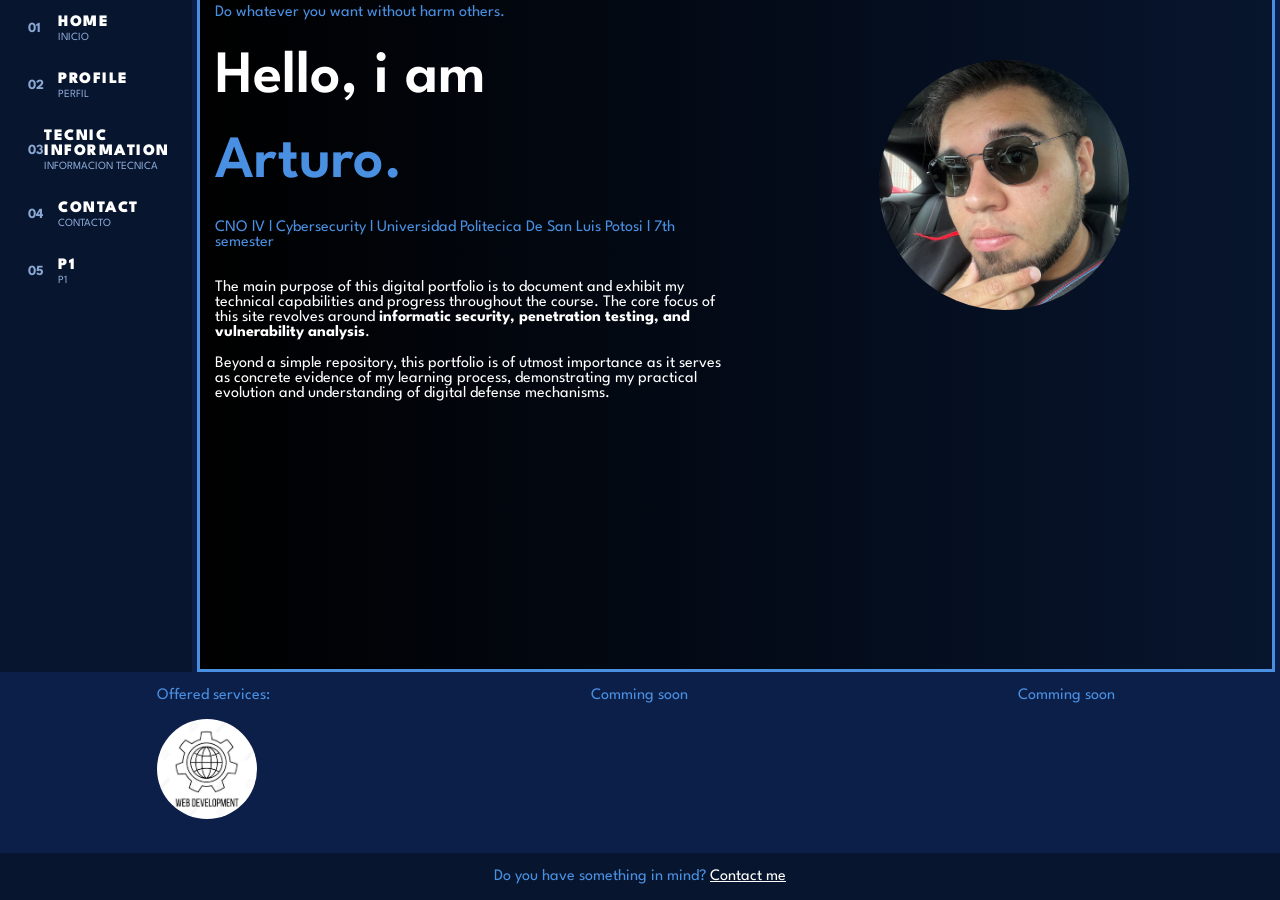
==== index.html @ 52c0979e "Add files via upload" ====
<!DOCTYPE html>

<head lang="en">
    <meta charset="UTF-8">
    <title>Portafolio web</title>
    <link rel="stylesheet" href="Styles/Styles.css?6">
</head>

<body>
    <div class="home">
        <div class="menu">
            <nav>
                <a href="#" class="menu-item" onclick="mostrarContenido(event, 'HOME-SCREEN')">
                    <span class="numero">01</span>
                    <div class="texto-grupo">
                        <span class="titulo">HOME</span>
                        <span class="subtitulo">INICIO</span>
                    </div>
                </a>

                <a href="#" class="menu-item" onclick="mostrarContenido(event, 'PROFILE-SCREEN')">
                    <span class="numero">02</span>
                    <div class="texto-grupo">
                        <span class="titulo">PROFILE</span>
                        <span class="subtitulo">PERFIL</span>
                    </div>
                </a>

                <a href="#" class="menu-item" onclick="mostrarContenido(event, 'TECNIC-SCREEN')">
                    <span class="numero">03</span>
                    <div class="texto-grupo">
                        <span class="titulo">TECNIC INFORMATION</span>
                        <span class="subtitulo">INFORMACION TECNICA</span>
                    </div>
                </a>


                <a href="#" class="menu-item" onclick="mostrarContenido(event, 'CONTACT-SCREEN')">
                    <span class="numero">04</span>
                    <div class="texto-grupo">
                        <span class="titulo">CONTACT</span>
                        <span class="subtitulo">CONTACTO</span>
                    </div>
                </a>
                <a href="#" class="menu-item" onclick="mostrarContenido(event, 'P1-SCREEN')">
                    <span class="numero">05</span>
                    <div class="texto-grupo">
                        <span class="titulo">P1</span>
                        <span class="subtitulo">P1</span>
                    </div>
                </a>


            </nav>
        </div>

        <div class="main-content" id="HOME-SCREEN">

            <div class="self-introduction">
                <p id="p1" class="self-introduction-paragraph">Do whatever you want without harm others.</p>
                <p id="p2" class="self-introduction-paragraph">Hello, i am</p>
                <p id="p3" class="self-introduction-paragraph">Arturo.</p>
                <p id="p4" class="self-introduction-paragraph">CNO lV l Cybersecurity l Universidad Politecica De San
                    Luis Potosi l 7th semester</p>

                <p>
                    The main purpose of this digital portfolio is to document and exhibit my technical capabilities and
                    progress throughout the course.
                    The core focus of this site revolves around <strong>informatic security, penetration testing, and
                        vulnerability analysis</strong>.
                </p>
                <p>
                    Beyond a simple repository, this portfolio is of utmost importance as it serves as concrete evidence
                    of my learning process, demonstrating my practical evolution and understanding of digital defense
                    mechanisms.
                </p>
            </div>
            <div class="profile">
                <img id="profile-picture" src="Assets/Arthur.png" alt="Profile picture">
            </div>
        </div>
        <div class="main-content" id="PROFILE-SCREEN" style="display: none;">

            <div class="self-introduction">
                <h2>Student Profile</h2>
                <p class="self-introduction-paragraph">
                    I am an Information Technology Engineering undergraduate student eager to build my technical
                    capabilities through real-world industry experience. My academic background spans from systems
                    administration using Linux and programming in multiple languages, to actively preparing for
                    Jeopardy-style CTF competitions.
                </p>
                <p>
                    My core interests are deeply rooted in <strong>cybersecurity and informatic security</strong>. I am
                    particularly focused on software development, hardware maintenance, network defense, and conducting
                    continuous research on emerging technological vulnerabilities.
                </p>
            </div>
            <div class="profile">
                <img id="profile-picture" src="Assets/Arthur.png" alt="Profile picture">

            </div>

        </div>
        <div class="main-content" id="TECNIC-SCREEN" style="display: none;">

            <div class="self-introduction">
                <p class="self-introduction-paragraph"></p>

            </div>
            <div class="profile">
            </div>
        </div>
        <div class="main-content" id="CONTACT-SCREEN" style="display: none;">

            <div class="self-introduction">
                <form action="" method="post">
                    <label for="email">Email:</label>
                    <input type="email" name="email" id="email" placeholder="Johndoe@hotmail.com" required>
                    <label for="message">Leave us a few words:</label>
                    <textarea name="textarea" id="text"></textarea>
                    <button id="Send">Send</button>


                </form>

            </div>
            <div class="profile">
            </div>
        </div>

        <div class="main-content" id="P1-SCREEN" style="display: none;">

            <!-- Artefacto Desplegable P1 -->
            <div class="p1-dropdown">
                <button class="p1-dropbtn">Selecct activity▼</button>
                <div class="p1-dropdown-content">
                    <a href="#">ACT 3</a>

                </div>
            </div>
            <!-- Zona 1: Presentación (Visible por defecto) -->
            <div id="act3" class="registro-activo">
                <div class="self-introduction">
                    <p></p>
                </div>
            </div>
            <div class="self-introduction">
                <p class="self-introduction-paragraph"></p>
            </div>
            <div class="profile">
            </div>

        </div>


    </div>


    </div>

    <div class="services">
        <div class="service-card">
            <p>Offered services:</p>
            <img src="Assets/webd.jpg" alt="">
        </div>
        <div class="service-card">
            <p>Comming soon</p>


        </div>
        <div class="service-card">
            <p>Comming soon</p>


        </div>

    </div>

    <footer>
        <p>Do you have something in mind? <a href="">Contact me</a></p>

    </footer>

    <script src="js/script.js"></script>

</body>
---- Styles/Styles.css ----
@import url('https://fonts.googleapis.com/css2?family=League+Spartan:wght@400;700;900&family=Oswald:wght@400;700&display=swap');

body {
    margin: 0;
    padding: 0;
    font-family: 'League Spartan', sans-serif;
    background-color: #0C1F49;
    margin: 0;
    display: flex;
    flex-direction: column; /* Apila los elementos de arriba hacia abajo */
    min-height: 100vh;
}

.home {
    display: grid;
    grid-template-columns: 15% 85%;
    background-color: #0C1F49;
    margin: 0;
    flex: 1;
}

/*Menu lateral*/
.menu {
    background-color: #07152E;
}

/* El contenedor principal de cada botón */
.menu-item {
    display: flex;
    align-items: center;
    /* Alinea el número y el bloque de texto verticalmente */
    padding: 15px 25px;
    /* Espacio interno para que el hover se vea amplio */
    text-decoration: none;
    color: #ffffff;
    transition: background-color 0.3s ease;
    border-left: 3px solid transparent;
    /* Preparando el borde para el efecto de selección */
    height: auto;
}

/* Efecto al pasar el cursor (Hover) */
.menu-item:hover {
    background-color: #15326A;
    /* Tu color azul táctico */
    border-left: 3px solid #4a90e2;
    /* Una línea brillante a la izquierda como en tu STC */
}

/* El estilo del número */
.numero {
    font-size: 14px;
    color: #8ba7d4;
    /* Un azul apagado */
    font-weight: bold;
    width: 30px;
    /* Le damos un ancho fijo para que todos los textos empiecen en la misma línea */
}

/* El contenedor que agrupa los dos textos */
.texto-grupo {
    display: flex;
    flex-direction: column;
    /* Apila el título sobre el subtítulo */
}

/* Texto principal */
.titulo {
    font-size: 16px;
    font-weight: 900;
    letter-spacing: 1.5px;
}

/* Subtítulo pequeño */
.subtitulo {
    font-size: 11px;
    color: #8ba7d4;
    margin-top: 2px;
}

/*Fin del menu lateral*/
/*Contenido principal*/
.main-content {
    display: grid;
    grid-template-columns: 50% 50%;
    grid-template-rows: auto;
    background-color: #07152E;
    margin: 0 5px 0 5px;
    border: 3px solid #4a90e2;
    border-top: 0;
    background: linear-gradient(to right, black, #07152E);
    align-items: start;
}

.self-introduction {
    color: white;
    align-items: center;
    margin: 0 15px;
}

.self-introduction-paragraph {
    margin: 30px 0;
}

#p1 {
    align-self: self-start;
    margin-top: 5px;
    color: #4a90e2;
}

#p2 {
    font-size: 60px;
    color: white;
    font-weight: 600;

}

#p3 {
    color: #4a90e2;
    font-size: 60px;
    font-weight: 600;

}

#p4 {
    color: #4a90e2;

}

.profile {
    display: flex;
    align-items: center;
    justify-content: center;
    margin-top: 60px;
}

.profile img {

    width: 250px;
    height: 250px;
    border-radius: 50%;
}

/*Fin del contenido principal*/

.services {
    display: grid;
    grid-template-columns: repeat(3, 1fr);
    grid-template-rows: auto;
    font-family: 'League Spartan', sans-serif;
    color: #4a90e2;
    justify-items: center;

}

.services img {
    width: 100px;
    height: 100px;
    border-radius: 50%;
    align-items: center;
    justify-items: center;
}

/*footer*/
footer {
    display: flex;
    background-color: #07152E;
    justify-content: center;
    font-family: 'League Spartan', sans-serif;
    color: #4a90e2;
    margin-top: 30px;
}
footer a:link{
    color: #4a90e2;
}
footer a:visited{
    color: white;
}
/* El Contenedor del Formulario */
form {
    display: flex;
    flex-direction: column;
    font-family: 'League Spartan', sans-serif;
    color: white; /* Para que las etiquetas sean visibles en tu fondo oscuro */
    padding: 20px 0;
}

/* Campos de entrada */
form textarea, 
form input, 
form label {
    margin: 10px 0; /* Margen arriba y abajo, 0 a los lados para mantener la alineación */
}

form input, 
form textarea {
    padding: 12px;
    background-color: #0d1a33; /* Un fondo azul muy oscuro */
    color: white;
    border: 2px solid #15326A; /* Un borde sutil base */
    outline: none;
    transition: all 0.3s ease; /* Transición suave para el brillo */
}

/* El área de texto necesita espacio para respirar */
form textarea {
    min-height: 120px;
    resize: vertical; /* Solo permite al usuario estirarlo hacia abajo */
}

/* El Brillo Táctico al pasar el cursor o hacer clic */
form textarea:hover, 
form input:hover,
form textarea:focus,
form input:focus {
    border-color: #4a90e2; 
    box-shadow: 0 0 10px rgba(74, 144, 226, 0.5); /* Resplandor azul sin alterar el tamaño */
}

/* El Botón de Disparo */
form button {
    width: 30%; /* Ligeramente más ancho para mejor clic */
    padding: 12px;
    margin-top: 20px;
    align-self: center; /* ESTO centra el botón en tu diseño de columna */
    background-color: #4a90e2;
    color: white;
    font-size: 16px;
    font-weight: bold;
    border: none;
    cursor: pointer;
    transition: background-color 0.3s;
}

form button:hover {
    background-color: #ffffff;
    color: #4a90e2;
}

/* --- Ritos Visuales del Menú Desplegable --- */
.p1-dropdown {
    position: relative;
    display: inline-block;
    margin-bottom: 20px;
}

/* El botón principal */
.p1-dropbtn {
    background-color: #050d1a; /* Tono oscuro abisal */
    color: #ffffff;
    padding: 10px 20px;
    font-size: 14px;
    font-weight: bold;
    border: 2px solid #28548a; /* Borde azul táctico */
    cursor: pointer;
    text-transform: uppercase;
}

/* El contenedor de las opciones (oculto por defecto) */
.p1-dropdown-content {
    display: none;
    position: absolute;
    background-color: #030811;
    min-width: 100%; /* Se adapta al ancho del botón */
    border: 1px solid #28548a;
    border-top: none; /* Para que parezca que sale del botón */
    box-shadow: 0px 8px 16px 0px rgba(0, 0, 0, 0.7);
    z-index: 10;
}

/* Los enlaces dentro del menú */
.p1-dropdown-content a {
    color: #a0b6d4; /* Texto ligeramente atenuado */
    padding: 12px 16px;
    text-decoration: none;
    display: block;
    font-size: 13px;
    transition: 0.2s ease-in-out;
}

/* Iluminación al pasar el cursor (Hover) */
.p1-dropdown-content a:hover {
    background-color: #28548a;
    color: #ffffff;
}

/* Despliegue automático al posar el cursor sobre el contenedor principal */
.p1-dropdown:hover .p1-dropdown-content {
    display: block;
}

/* Brillo táctico en el botón cuando el menú está abierto */
.p1-dropdown:hover .p1-dropbtn {
    background-color: #11284b;
}
/*fin del footer*/
/* Oculta todos los registros por defecto al cargar la terminal */
.registro-activo {
    display: none;
}
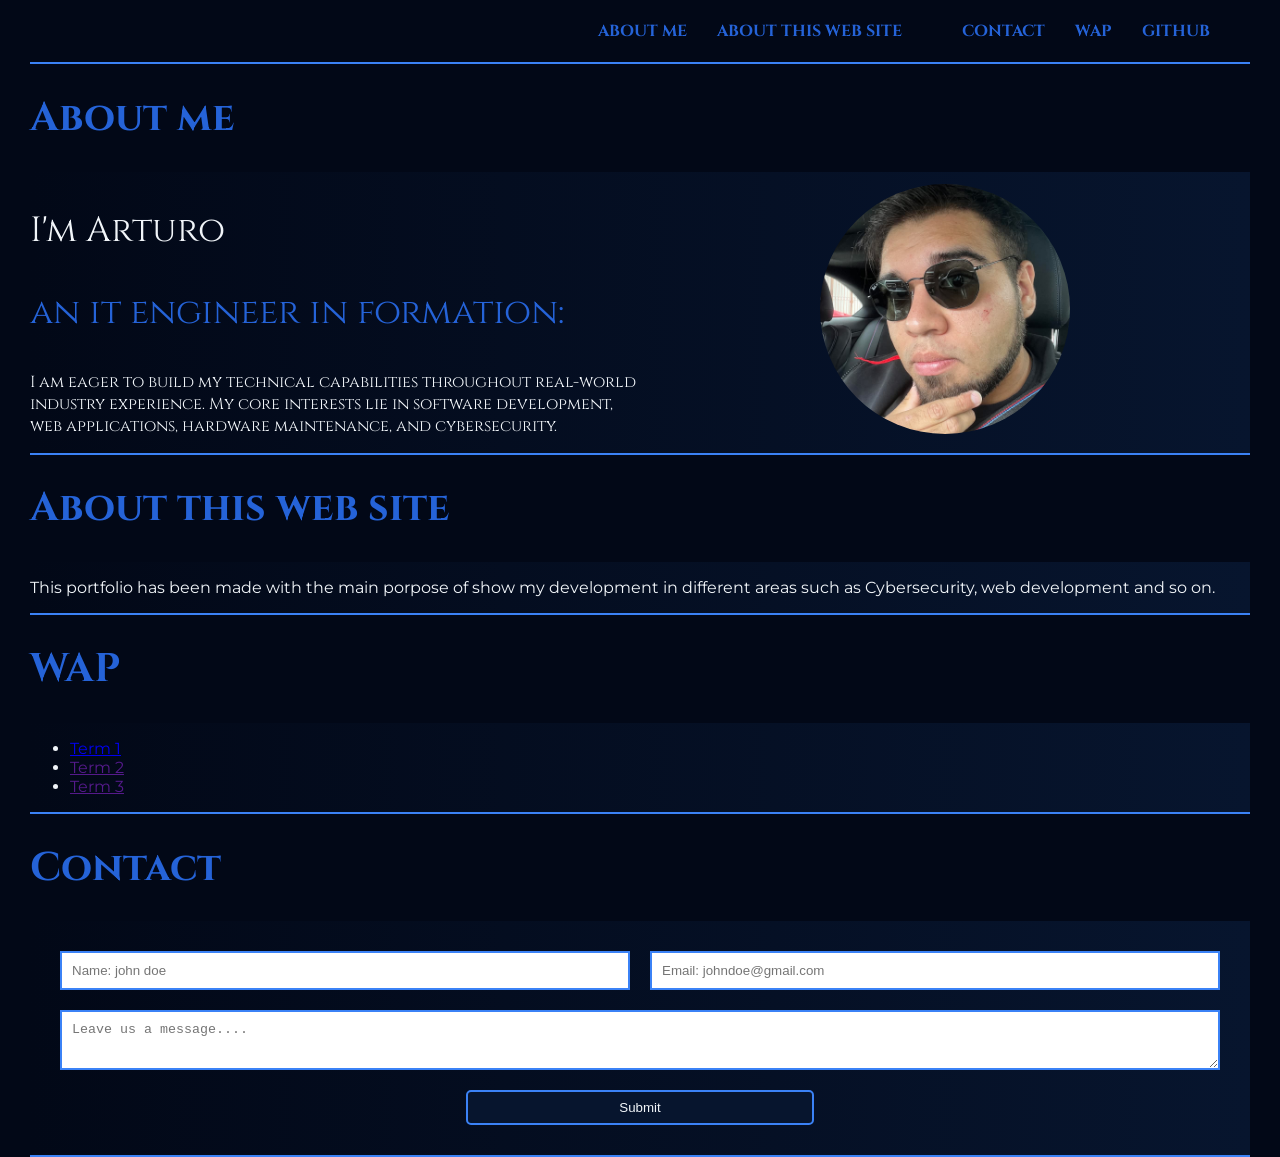
==== commit ef328697: "Add files via upload" ====
--- a/index.html
+++ b/index.html
@@ -1,186 +1,73 @@
 <!DOCTYPE html>
+<html lang="en">
 
-<head lang="en">
+<head>
     <meta charset="UTF-8">
-    <title>Portafolio web</title>
-    <link rel="stylesheet" href="Styles/Styles.css?6">
+    <meta name="viewport" content="width=device-width, initial-scale=1.0">
+    <title>Online portfolio</title>
+    <link rel="Stylesheet" href="Styles.css/Styles.css">
 </head>
 
 <body>
-    <div class="home">
-        <div class="menu">
-            <nav>
-                <a href="#" class="menu-item" onclick="mostrarContenido(event, 'HOME-SCREEN')">
-                    <span class="numero">01</span>
-                    <div class="texto-grupo">
-                        <span class="titulo">HOME</span>
-                        <span class="subtitulo">INICIO</span>
-                    </div>
-                </a>
-
-                <a href="#" class="menu-item" onclick="mostrarContenido(event, 'PROFILE-SCREEN')">
-                    <span class="numero">02</span>
-                    <div class="texto-grupo">
-                        <span class="titulo">PROFILE</span>
-                        <span class="subtitulo">PERFIL</span>
-                    </div>
-                </a>
-
-                <a href="#" class="menu-item" onclick="mostrarContenido(event, 'TECNIC-SCREEN')">
-                    <span class="numero">03</span>
-                    <div class="texto-grupo">
-                        <span class="titulo">TECNIC INFORMATION</span>
-                        <span class="subtitulo">INFORMACION TECNICA</span>
-                    </div>
-                </a>
+    <header>
+        <nav class="header">
+            <a href="#about-me">About me</a>
+            <a href="#about-this-web-site">about this web site</a>
+            <a href="#tecnic-information"></a>
+            <a href="#contact">contact</a>
+            <a href="#WAP">WAP</a>
+            <a href="">Github</a>
+        </nav>
+    </header>
+    <main>
+        <h1 class="title">About me</h1>
+        <div id="about-me-content">
+            <div>
+                <p style="font-size: 35px; font-family: Cinzel;">I'm Arturo</p>
+                <p style="font-size: 35px; color: #2563D8; font-family: Cinzel;">an it engineer in formation:</p>
+                <p class="">I am eager to build my technical capabilities throughout
+                    real-world industry experience. My core interests lie in software development,
+                    web applications, hardware maintenance, and cybersecurity.</p>
+            </div>
+            <div>
+                <img src="Assets/Arthur.png" alt="">
 
 
-                <a href="#" class="menu-item" onclick="mostrarContenido(event, 'CONTACT-SCREEN')">
-                    <span class="numero">04</span>
-                    <div class="texto-grupo">
-                        <span class="titulo">CONTACT</span>
-                        <span class="subtitulo">CONTACTO</span>
-                    </div>
-                </a>
-                <a href="#" class="menu-item" onclick="mostrarContenido(event, 'P1-SCREEN')">
-                    <span class="numero">05</span>
-                    <div class="texto-grupo">
-                        <span class="titulo">P1</span>
-                        <span class="subtitulo">P1</span>
-                    </div>
-                </a>
-
-
-            </nav>
-        </div>
-
-        <div class="main-content" id="HOME-SCREEN">
-
-            <div class="self-introduction">
-                <p id="p1" class="self-introduction-paragraph">Do whatever you want without harm others.</p>
-                <p id="p2" class="self-introduction-paragraph">Hello, i am</p>
-                <p id="p3" class="self-introduction-paragraph">Arturo.</p>
-                <p id="p4" class="self-introduction-paragraph">CNO lV l Cybersecurity l Universidad Politecica De San
-                    Luis Potosi l 7th semester</p>
-
-                <p>
-                    The main purpose of this digital portfolio is to document and exhibit my technical capabilities and
-                    progress throughout the course.
-                    The core focus of this site revolves around <strong>informatic security, penetration testing, and
-                        vulnerability analysis</strong>.
-                </p>
-                <p>
-                    Beyond a simple repository, this portfolio is of utmost importance as it serves as concrete evidence
-                    of my learning process, demonstrating my practical evolution and understanding of digital defense
-                    mechanisms.
-                </p>
-            </div>
-            <div class="profile">
-                <img id="profile-picture" src="Assets/Arthur.png" alt="Profile picture">
             </div>
         </div>
-        <div class="main-content" id="PROFILE-SCREEN" style="display: none;">
-
-            <div class="self-introduction">
-                <h2>Student Profile</h2>
-                <p class="self-introduction-paragraph">
-                    I am an Information Technology Engineering undergraduate student eager to build my technical
-                    capabilities through real-world industry experience. My academic background spans from systems
-                    administration using Linux and programming in multiple languages, to actively preparing for
-                    Jeopardy-style CTF competitions.
-                </p>
-                <p>
-                    My core interests are deeply rooted in <strong>cybersecurity and informatic security</strong>. I am
-                    particularly focused on software development, hardware maintenance, network defense, and conducting
-                    continuous research on emerging technological vulnerabilities.
-                </p>
-            </div>
-            <div class="profile">
-                <img id="profile-picture" src="Assets/Arthur.png" alt="Profile picture">
+        <h1 class="title">About this web site</h1>
+        <div class="content-section">
+            <p>This portfolio has been made with the main porpose of show my development in different
+                areas such as Cybersecurity, web development and so on.
+            </p>
+        </div>
+        <h1 class="title">WAP</h1>
+            <div class="content-section">
+                <ul>
+                    <li><a href="WAPTerm1/Term1.html">Term 1</a></li>
+                    <li><a href="">Term 2</a></li>
+                    <li><a href="">Term 3</a></li>
+                </ul>
 
             </div>
 
-        </div>
-        <div class="main-content" id="TECNIC-SCREEN" style="display: none;">
-
-            <div class="self-introduction">
-                <p class="self-introduction-paragraph"></p>
-
-            </div>
-            <div class="profile">
-            </div>
-        </div>
-        <div class="main-content" id="CONTACT-SCREEN" style="display: none;">
-
-            <div class="self-introduction">
-                <form action="" method="post">
-                    <label for="email">Email:</label>
-                    <input type="email" name="email" id="email" placeholder="Johndoe@hotmail.com" required>
-                    <label for="message">Leave us a few words:</label>
-                    <textarea name="textarea" id="text"></textarea>
-                    <button id="Send">Send</button>
-
-
-                </form>
-
-            </div>
-            <div class="profile">
-            </div>
-        </div>
-
-        <div class="main-content" id="P1-SCREEN" style="display: none;">
-
-            <!-- Artefacto Desplegable P1 -->
-            <div class="p1-dropdown">
-                <button class="p1-dropbtn">Selecct activity▼</button>
-                <div class="p1-dropdown-content">
-                    <a href="#">ACT 3</a>
-
-                </div>
-            </div>
-            <!-- Zona 1: Presentación (Visible por defecto) -->
-            <div id="act3" class="registro-activo">
-                <div class="self-introduction">
-                    <p></p>
-                </div>
-            </div>
-            <div class="self-introduction">
-                <p class="self-introduction-paragraph"></p>
-            </div>
-            <div class="profile">
-            </div>
+        <h1 class="title">Contact</h1>
+        <div class="content-section">
+            <form class="contact-form" action="">
+                <input type="text" id="name" placeholder="Name: john doe">
+                <input type="email" required placeholder="Email: johndoe@gmail.com">
+                <textarea name="Message" id="message" placeholder="Leave us a message...."></textarea>
+                <button id="submit">Submit</button>
+            </form>
 
         </div>
 
 
-    </div>
-
-
-    </div>
-
-    <div class="services">
-        <div class="service-card">
-            <p>Offered services:</p>
-            <img src="Assets/webd.jpg" alt="">
-        </div>
-        <div class="service-card">
-            <p>Comming soon</p>
-
-
-        </div>
-        <div class="service-card">
-            <p>Comming soon</p>
-
-
-        </div>
-
-    </div>
-
+    </main>
     <footer>
-        <p>Do you have something in mind? <a href="">Contact me</a></p>
 
     </footer>
 
-    <script src="js/script.js"></script>
+</body>
 
-</body>+</html>
--- a/Styles.css/Styles.css
+++ b/Styles.css/Styles.css
@@ -0,0 +1,190 @@
+/*Google fonts*/
+@import url('https://fonts.googleapis.com/css2?family=Cinzel:wght@400..900&family=Montserrat:ital,wght@0,100..900;1,100..900&display=swap');
+
+/**/
+body {
+    margin: 0;
+    padding: 0;
+    background-color: #020817;
+    margin-left: 30px;
+    margin-right: 30px;
+    color: #F1F5F9;
+    font-family: Cinzel;
+}
+
+.title {
+    font-size: 40px;
+    font-family: Cinzel;
+    color: #2563D8;
+}
+
+.sub-title{
+    font-size: 30px;
+    font-family: Cinzel;
+    color: #8DB8FF;
+}
+.header {
+    display: flex;
+    /* La STC estándar para menús horizontales */
+    justify-content: flex-end;
+    /* Empuja los enlaces hacia la derecha */
+    gap: 30px;
+    /* Añade espacio vital entre los enlaces */
+    width: 100%;
+    /* Añadido el % */
+    height: auto;
+    padding: 20px 40px;
+    /* Espacio interior para que no toquen los bordes */
+    box-sizing: border-box;
+    /* Evita que el padding rompa el 100% del ancho */
+    border-bottom: solid 2px #3B82F6;
+    /* Borde inferior en lugar de caja completa para mejor estética */
+}
+
+.header a {
+    text-decoration: none;
+    /* Elimina el subrayado predeterminado */
+    font-weight: bold;
+    text-transform: uppercase;
+    /* Un toque de autoridad */
+    color: #2563D8;
+    font-family: Cinzel;
+}
+
+.header a:hover {
+    color: #3B82F6;
+    /* Brillo dorado al pasar el cursor */
+}
+
+.title {
+    font-family: Cinzel;
+}
+
+#about-me-content {
+    display: grid;
+    justify-items: center;
+    align-items: center;
+    grid-template-columns: 1fr 1fr;
+    grid-template-rows: auto;
+    background: linear-gradient(to right, #020817, #07152E);
+    border-bottom: solid 2px #3B82F6;
+
+}
+
+#about-me-content img {
+    border-radius: 50%;
+    width: 250px;
+    height: 250px;
+}
+
+.content-section {
+    display: flex;
+    flex-direction: column;
+    font-family: Montserrat;
+    background: linear-gradient(to right, #020817, #07152E);
+    border-bottom: solid 2px #3B82F6;
+}
+.content-section img {
+   align-self: center;
+   width: 150px;
+   height: 150px;
+   margin-bottom: 30px;
+}
+
+.contact-form {
+    display: grid;
+    grid-template-columns: repeat(2, 1fr);
+    grid-template-rows: auto;
+    gap: 20px;
+    padding: 30px;
+    /* El blindaje espacial pertenece al contenedor, no a las tropas */
+}
+
+.contact-form input {
+    border: 2px solid #3B82F6;
+    box-sizing: border-box;
+    /* Mantiene la integridad estructural de la caja */
+    padding: 10px;
+    /* Espacio interior para que el texto no toque el borde */
+}
+
+#message {
+    grid-column: span 2;
+    width: 100%;
+    height: 60px;
+    border: 2px solid #3B82F6;
+    box-sizing: border-box;
+    padding: 10px;
+}
+
+#submit {
+    grid-column: span 2;
+    width: 30%;
+    height: 35px;
+    border-radius: 5px;
+    justify-self: center;
+    background-color: #07152E;
+    border: 2px solid #3B82F6;
+    color: #F1F5F9;
+    cursor: pointer;
+}
+
+#submit:hover {
+    background-color: #3B82F6;
+    color: #020817;
+}
+
+/*Media queries for responsive design*/
+@media (max-width:600px) {
+ 
+     #about-me-content{
+        display: flex;
+        flex-direction: column;
+     }
+
+       #about-me-content img {
+      width: 100px;
+      height: 100px;
+     }
+
+     .contact-form {
+        display: flex;
+        flex-direction: column;
+        width: auto;
+     }
+    
+    
+}
+/*Media queries end*/
+/*Styles for term pages*/
+
+.evidence {
+    display: flex;
+    flex-direction: column;
+    align-items: center;
+    margin: 2rem auto; /* Centra el contenedor en la pantalla */
+    padding: 1.5rem;
+    background-color: #0f172a; /* Fondo oscuro táctico que combina con tu página */
+    border-left: 4px solid #b91c1c; /* Marca de severidad inquisitorial */
+    box-shadow: 0 4px 10px rgba(0, 0, 0, 0.5);
+    max-width: 900px; /* Evita que la caja abarque toda la pantalla de lado a lado */
+    border-radius: 6px;
+}
+
+.evidence img {
+    width: 100%; 
+    max-width: 750px; /* Obliga a la captura a expandirse para ser legible */
+    height: auto;
+    border: 1px solid #334155; /* Borde sutil para la imagen */
+    border-radius: 4px;
+}
+
+.evidence .caption {
+    margin-top: 1.5rem;
+    font-family: 'Courier New', Courier, monospace;
+    font-size: 0.95rem;
+    font-weight: bold;
+    color: #94a3b8; /* Gris claro, legible sobre el fondo oscuro */
+    text-align: center;
+}
+/*End of term pages section*/
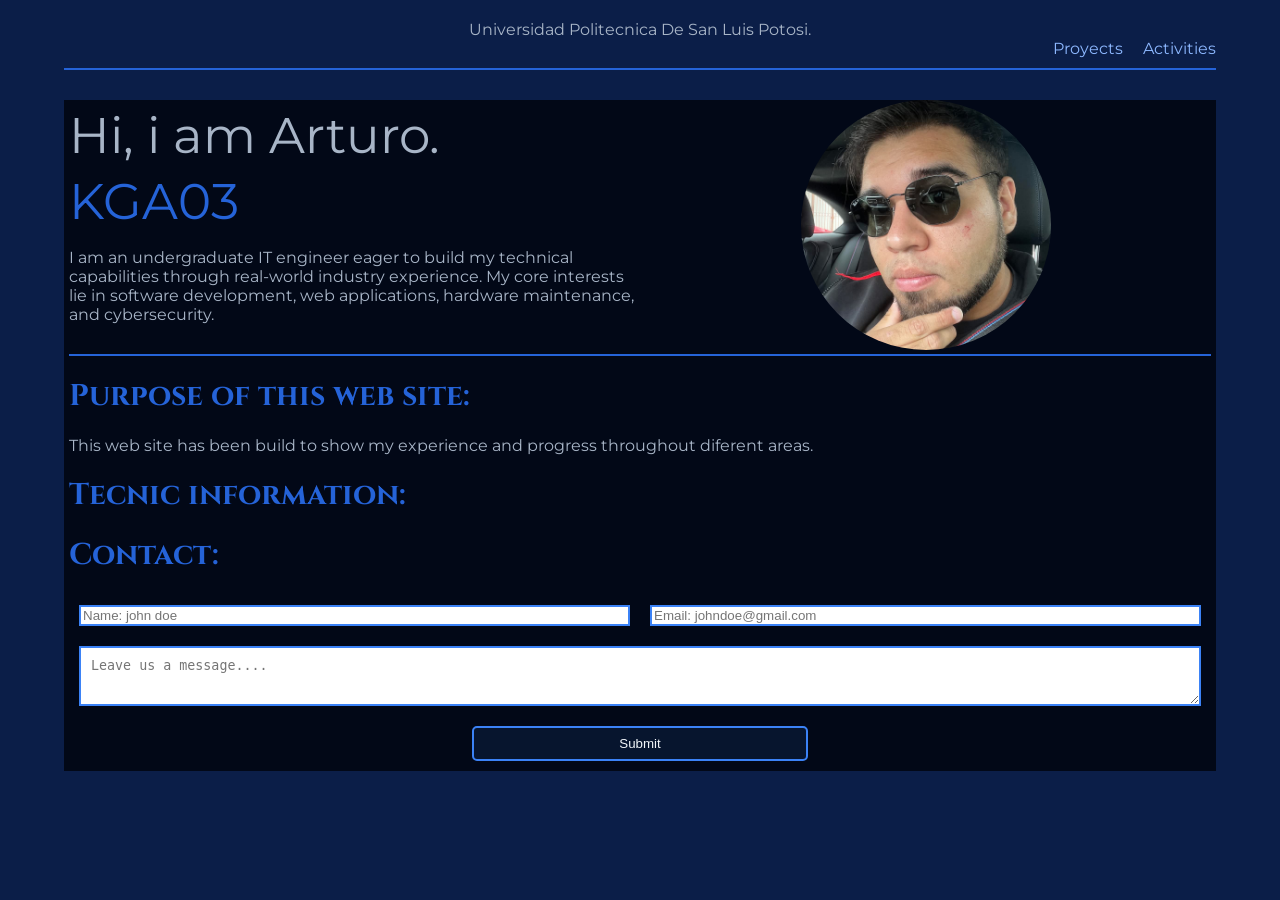
==== commit 9d6a8339: "Add files via upload" ====
--- a/index.html
+++ b/index.html
@@ -4,69 +4,43 @@
 <head>
     <meta charset="UTF-8">
     <meta name="viewport" content="width=device-width, initial-scale=1.0">
-    <title>Online portfolio</title>
-    <link rel="Stylesheet" href="Styles.css/Styles.css">
+    <title>Home</title>
+    <link rel="stylesheet" href="styles/styles.css">
 </head>
 
 <body>
-    <header>
-        <nav class="header">
-            <a href="#about-me">About me</a>
-            <a href="#about-this-web-site">about this web site</a>
-            <a href="#tecnic-information"></a>
-            <a href="#contact">contact</a>
-            <a href="#WAP">WAP</a>
-            <a href="">Github</a>
-        </nav>
-    </header>
-    <main>
-        <h1 class="title">About me</h1>
-        <div id="about-me-content">
-            <div>
-                <p style="font-size: 35px; font-family: Cinzel;">I'm Arturo</p>
-                <p style="font-size: 35px; color: #2563D8; font-family: Cinzel;">an it engineer in formation:</p>
-                <p class="">I am eager to build my technical capabilities throughout
-                    real-world industry experience. My core interests lie in software development,
-                    web applications, hardware maintenance, and cybersecurity.</p>
+    <header>Universidad Politecnica De San Luis Potosi.</header>
+    <nav>
+        <a href="CNO4/Projects/Projects.html">Proyects</a>
+        <a href="CNO4/Activities.html">Activities</a>
+    </nav>
+    <div class="main-content">
+        <div class="self-introduction">
+            <div class="self-introduction-information">
+                <p style="margin: 5px 0 ; font-size: 50px;">Hi, i am Arturo.</p>
+                <p style="margin: 5px 0; font-size: 50px; color: #2563D8;">KGA03</p>
+                <p> I am an undergraduate IT engineer eager to build my technical capabilities through real-world
+                    industry experience.
+                    My core interests lie in software development, web applications, hardware maintenance, and
+                    cybersecurity.</p>
             </div>
             <div>
-                <img src="Assets/Arthur.png" alt="">
+                <img src="Assets/Arthur.png" alt="Student picture">
+            </div>
+        </div>
+        <h1 class="title">Purpose of this web site:</h1>
+        <p>This web site has been build to show my experience and progress throughout diferent areas.</p>
+        <h1 class="title">Tecnic information:</h1>
+        <h1 class="title">Contact:</h1>
+        <form class="contact-form" action="">
+            <input type="text" id="name" placeholder="Name: john doe">
+            <input type="email" required placeholder="Email: johndoe@gmail.com">
+            <textarea name="Message" id="message" placeholder="Leave us a message...."></textarea>
+            <button id="submit">Submit</button>
+        </form>
+    </div>
 
 
-            </div>
-        </div>
-        <h1 class="title">About this web site</h1>
-        <div class="content-section">
-            <p>This portfolio has been made with the main porpose of show my development in different
-                areas such as Cybersecurity, web development and so on.
-            </p>
-        </div>
-        <h1 class="title">WAP</h1>
-            <div class="content-section">
-                <ul>
-                    <li><a href="WAPTerm1/Term1.html">Term 1</a></li>
-                    <li><a href="">Term 2</a></li>
-                    <li><a href="">Term 3</a></li>
-                </ul>
-
-            </div>
-
-        <h1 class="title">Contact</h1>
-        <div class="content-section">
-            <form class="contact-form" action="">
-                <input type="text" id="name" placeholder="Name: john doe">
-                <input type="email" required placeholder="Email: johndoe@gmail.com">
-                <textarea name="Message" id="message" placeholder="Leave us a message...."></textarea>
-                <button id="submit">Submit</button>
-            </form>
-
-        </div>
-
-
-    </main>
-    <footer>
-
-    </footer>
 
 </body>
 
--- a/styles/styles.css
+++ b/styles/styles.css
@@ -0,0 +1,234 @@
+@import url('https://fonts.googleapis.com/css2?family=Cinzel:wght@400..900&family=Montserrat:ital,wght@0,100..900;1,100..900&display=swap');
+
+body {
+    font-family: Montserrat, sans-serif;
+    margin: 0%;
+    padding: 20px 5%;
+    background-color: #0B1E48;
+    color: #A8B5C7;
+}
+
+header {
+    display: flex;
+    justify-content: center;
+}
+
+nav {
+    display: flex;
+    justify-content: end;
+    gap: 20px;
+    position: sticky;
+    border-bottom: 2px solid #2563D8;
+    margin-bottom: 30px;
+}
+
+nav a {
+    text-decoration: none;
+    color: #8DB8FF;
+    margin-bottom: 10px;
+}
+
+nav a:hover {
+    color: #2563D8;
+}
+
+.main-content {
+    background-color: #020817;
+    padding: 0 5px;
+
+}
+
+.self-introduction {
+    margin-top: 30px;
+    display: grid;
+    grid-template-columns: 1fr 1fr;
+    grid-template-rows: auto;
+    justify-items: center;
+    border-bottom: 2px solid #2563D8;
+}
+
+.self-introduction img {
+    width: 250px;
+    height: auto;
+    border-radius: 50%;
+}
+
+.title {
+    font-family: Cinzel, sans-serif;
+    font-size: 30px;
+    color: #2563D8;
+}
+
+.subtitle {
+    font-family: Cinzel, sans-serif;
+    font-size: 20px;
+    color: #A8B5C7;
+}
+
+.contact-form {
+    display: grid;
+    grid-template-columns: repeat(2, 1fr);
+    grid-template-rows: auto;
+    gap: 20px;
+    padding: 10px;
+}
+
+.contact-form input {
+    border: 2px solid #3B82F6;
+    box-sizing: border-box;
+}
+
+#message {
+    grid-column: span 2;
+    width: 100%;
+    height: 60px;
+    border: 2px solid #3B82F6;
+    box-sizing: border-box;
+    padding: 10px;
+}
+
+#submit {
+    grid-column: span 2;
+    width: 30%;
+    height: 35px;
+    border-radius: 5px;
+    justify-self: center;
+    background-color: #07152E;
+    border: 2px solid #3B82F6;
+    color: #F1F5F9;
+    cursor: pointer;
+}
+
+#submit:hover {
+    background-color: #2563D8;
+    color: #020817;
+}
+
+/*styles for activities page.*/
+.activities-container {
+    display: grid;
+    /* Esto adapta las columnas automáticamente sin importar la pantalla */
+    grid-template-columns: repeat(auto-fit, minmax(450px, 1fr));
+    gap: 30px;
+    padding: 20px 0;
+}
+
+.activity-title {
+    font-size: 1.2rem;
+    color: #8DB8FF; /* Un azul más brillante para jerarquía */
+    font-weight: bold;
+    margin-bottom: 15px;
+}
+
+.activity-card {
+    background-color: #020817;
+    box-sizing: border-box;
+    display: flex;
+    flex-direction: column;
+    width: 100%;
+    height: 100%; 
+    border: #2563D8 solid 1px; /* Borde más fino y elegante */
+    padding: 30px; /* Más espacio para que el texto respire */
+    font-family: Cinzel, sans-serif;
+    color: #A8B5C7;
+    box-shadow: 0 4px 10px rgba(0, 0, 0, 0.6); /* Profundidad */
+    transition: all 0.3s ease; /* Transición fluida para el hover */
+}
+
+/* Reacción al pasar el cursor (Aprobación del Espíritu Máquina) */
+.activity-card:hover {
+    border-color: #8DB8FF;
+    box-shadow: 0 0 15px rgba(37, 99, 216, 0.4);
+    transform: translateY(-5px);
+}
+
+/* El botón táctico */
+.activity-card a {
+    text-decoration: none;
+    color: #020817;
+    background-color: #2563D8;
+    padding: 10px 20px;
+    margin: 15px 0;
+    align-self: flex-start; /* Evita que el botón ocupe todo el ancho */
+    border: 1px solid #8DB8FF;
+    font-weight: bold;
+    letter-spacing: 1px;
+    transition: all 0.3s ease;
+}
+
+.activity-card a:hover {
+    background-color: #020817;
+    color: #8DB8FF;
+    box-shadow: 0 0 10px rgba(141, 184, 255, 0.5);
+}
+
+/* Pictografías (Imágenes) */
+.activity-card img {
+    width: 100%;
+    max-width: 250px; /* Evita que la imagen sea minúscula o inmensa */
+    height: auto;
+    align-self: center;
+    margin-top: 20px;
+    border: 1px solid #2563D8; /* Marco para la imagen */
+    box-shadow: 0 2px 5px rgba(0,0,0,0.5);
+}
+
+/* Contenedor principal de la actividad */
+.activity-main-content {
+    background-color: #020817;
+    padding: 40px;
+    max-width: 900px; /* Evita que el texto ocupe toda la pantalla */
+    margin: 0 auto; /* Centra el contenedor en la pantalla */
+    border-left: 2px solid #2563D8; /* Detalle táctico lateral */
+    border-right: 2px solid #2563D8;
+    box-shadow: 0 0 15px rgba(0, 0, 0, 0.5);
+}
+
+/* Títulos ceremoniales */
+.activity-main-content .title {
+    font-family: 'Cinzel', serif;
+    color: #8DB8FF;
+    font-size: 2rem;
+    border-bottom: 1px solid #2563D8;
+    padding-bottom: 10px;
+    margin-bottom: 30px;
+}
+
+.activity-main-content .subtitle {
+    font-family: 'Cinzel', serif;
+    color: #A8B5C7;
+    font-size: 1.4rem;
+    margin-top: 30px;
+    margin-bottom: 15px;
+    text-transform: uppercase;
+    letter-spacing: 1px;
+}
+
+/* Párrafos de datos técnicos */
+.activity-main-content p {
+    font-family: 'Helvetica', 'Arial', sans-serif; /* Más legible para textos largos */
+    color: #D1D8E0; /* Texto ligeramente más brillante para contrastar con el fondo */
+    line-height: 1.7; /* Aumenta el espacio entre líneas */
+    margin-bottom: 20px;
+    text-align: justify;
+}
+
+/* Pantalla de transmisión táctica */
+.activity-main-content video {
+    width: 100%;
+    max-height: 600px;
+    margin: 30px 0;
+    background-color: #020817; /* Pantalla en reposo alineada al vacío */
+    border: 2px solid #2563D8; /* Borde de ceramita estándar */
+    border-radius: 4px;
+    box-shadow: 0 0 15px rgba(37, 99, 216, 0.3); /* Resplandor de energía de la disformidad */
+    display: block;
+    cursor: pointer;
+    transition: all 0.4s ease;
+}
+
+/* Reacción al escaneo del cursor */
+.activity-main-content video:hover {
+    border-color: #8DB8FF;
+    box-shadow: 0 0 25px rgba(141, 184, 255, 0.6);
+}
